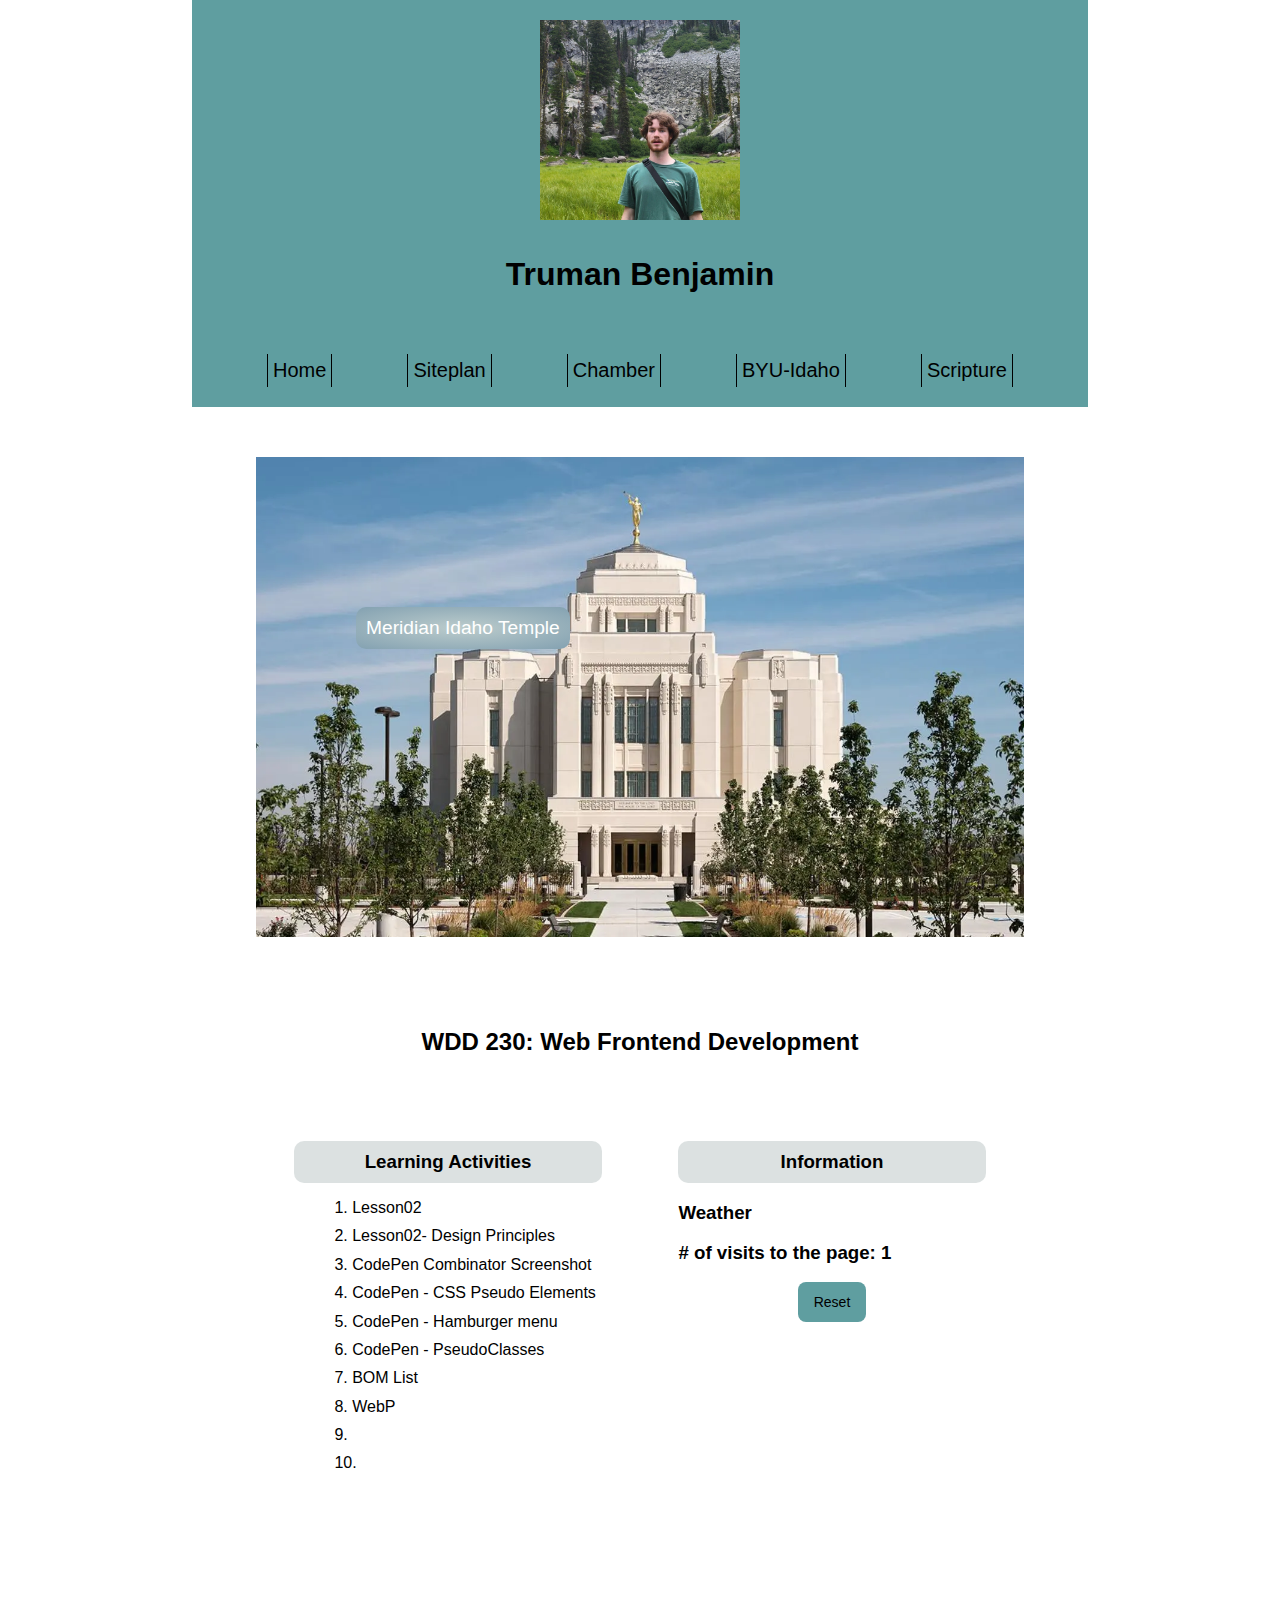
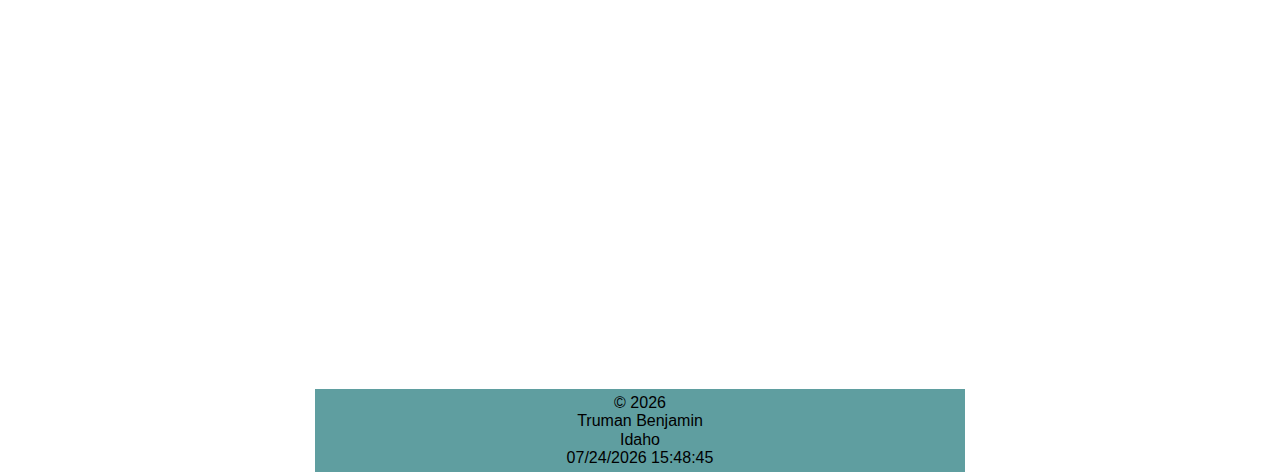
==== index.html @ e5efcb43 "webpss" ====
<!DOCTYPE html>
<html lang="en">
<head>
    
    <meta charset="UTF-8">
    <meta name="viewport" content="width=device-width, initial-scale=1.0">
    <title>Truman Benjamin - WDD230 - Web Frontend Development</title>
    <meta name="author" content="Truman Benjamin">
    <meta name="title" content="Course Portal">
    <meta name="type" content="website">
    <meta name="image of Nampa, Idaho" content="https://www.cityofnampa.us/ImageRepository/Document?documentID=16062">
    <link rel="canonical" href="https://trumanbenjamin.github.io/wdd230/">
    <meta name="description" content="WDD230 - Web Frontend Development... Course assignment portal.">
    <link rel="stylesheet" href="favicon.ico">
    <link rel="stylesheet" href="styles/normalize.css">
    <link rel="stylesheet" href="styles/base.css">
    <link rel="stylesheet" href="styles/larger.css">
    

</head>
<body>
    <header>
        <div class="profile"> 
            <img src="images/Snapchat-787601847.webp" width="200" alt="">
            <h1>Truman Benjamin</h1>
        </div>  
        <a id="menu" href="#"></a>
        <nav class="navigation">
            <a href="#">Home</a>
            <a href="lesson03/chamber-site-plan.html">Siteplan</a>
            <a href="chamber/index.html">Chamber</a>
            <a href="https://web.byui.edu/portal/student/">BYU-Idaho</a>
            <a href="https://www.churchofjesuschrist.org/study/scriptures/bofm/2-ne/9?lang=eng">Scripture</a>
        </nav>
    </header>
    <main> 
        <div class="temple">
        <picture class="image"><img src="./images/meridiantemple.webp" alt="Meridian Temple" srcset="./images/meridiantemple.webp 400w, ./images/meridiantemple.webp 960w" 
            sizes="(max-width: 768px) 400px, 960px">
            <div class="label">Meridian Idaho Temple</div>
            </picture>
        </div>      
        <h2>WDD 230: Web Frontend Development</h2>
        <section class="card">
            <h3 class="subsection">Learning Activities</h3> 
            <ul class="activities">
                <li><a href="https://trumanbenjamin.github.io/wdd230/lesson02/design.html">1. Lesson02</a></li>
                <li><a href="https://trumanbenjamin.github.io/wdd230/lesson02/design-principles.html">2. Lesson02- Design Principles</a></li>
                <li><a href="images/Screenshot2024-01-23181550.png">3. CodePen Combinator Screenshot</a></li>
                <li><a href="https://codepen.io/Truman-Benjamin/pen/poYrYKw">4. CodePen - CSS Pseudo Elements</a></li>
                <li><a href="https://codepen.io/Truman-Benjamin/pen/dyrzrLB">5. CodePen - Hamburger menu</a></li>
                <li><a href="https://codepen.io/Truman-Benjamin/pen/ExMQQPO">6. CodePen - PseudoClasses</a></li>
                <li><a href="https://trumanbenjamin.github.io/wdd230/lesson05/bom.html">7. BOM List</a></li>
                <li><a href="./images/landscape.jpg">8. WebP </a></li>
                <li><a href="">9. </a></li>
                <li><a href="">10. </a></li>
            </ul>
        </section>
        <section class="card">
            <h3 class="subsection">Information</h3>
            <h3>Weather</h3>
            <h3>
                <span># of visits to the page:</span>
                <span class="websiteCounter"></span>
            </h3>
            <button id="reset">Reset</button>
        </section>
    </main>
    <iframe src="https://www.google.com/maps/embed?pb=!1m14!1m12!1m3!1d8143.1625689111315!2d-111.79419447567759!3d43.813472941487454!2m3!1f0!2f0!3f0!3m2!1i1024!2i768!4f13.1!5e0!3m2!1sen!2sus!4v1706220791127!5m2!1sen!2sus" 
    width="600" height="450" style="border:0;" allowfullscreen="" loading="lazy" referrerpolicy="no-referrer-when-downgrade">
    </iframe>
    <footer>
        <div>
            <span>&copy;</span>
            <span id="year"></span>
        </div>
            
        Truman Benjamin <br>
        Idaho
        <div id="lastModified"></div>
        
    </footer>
    <script src="scripts/getdates.js"></script>
    <script src="scripts/coursehome.js"></script>
</body>
</html>
---- styles/base.css ----
@media only screen and (max-width: 768px) {

    .navigation {
        display: none;
    }
    nav.navigation.open {
        display: flex;
    }

    #menu { 
        display: block;
    }
    
    header, footer, nav{
        font-family: 'Segoe UI', Tahoma, Geneva, Verdana, sans-serif;
    }
    .profile{
        text-align: center;
        margin: 0 auto;
        margin-top: 0;
        margin-bottom: 0;
        padding-bottom: 20px;
    }
    .profile, nav{
        background-color: cadetblue;
        width: 70%;
    }
    header div img{
        margin-top: 20px;
        margin-bottom: 10px;
    }

    #menu {
        font-size: 2rem;
        font-weight: 700;
        text-decoration: none;
        background-color:cadetblue;
        text-align: center;
        margin: 0 auto;
        width: 70%;
        color: #000;
        padding-bottom: 10px;
    }

    #menu::before {
        content: "≡";
    }
    #menu.open::before {
        content: "❎";
    }

    .open {
        display: block;
        flex-direction: column;
    }
    .navigation.open a {
        display: flex !important;
        flex-direction: column;
        width: 100%;
        border-left: none;
        border-right: none;
    }
    nav.navigation.open {
        text-align: center;
        text-decoration: none;
        margin: auto;
        color: black;
        font-size: 20px;
        font-weight: 400;
        transition: transform 0.3s ease;
        padding-bottom: 10px;
    }

    .navigation a{
        display: block; 
        padding: 5px;
        text-align: center;
        text-decoration: none;
        color: black;
        font-size: 20px;
        font-weight: 400;
        border-right: 1px solid #000;
        border-left: 1px solid #000;
        transition: transform 0.3s ease;
    }
    nav a:hover{
        transform: translateY(-5px);
    }

    main{
        margin-left: 20%;
        margin-right: 20%;
        font-family: Verdana, Geneva, Tahoma, sans-serif;
        display: grid;
        grid-template-columns: 1fr 1fr;
        grid-template-rows: 1fr 200px 600px;
    }
    .temple {
        margin-top: 50px;
        grid-column: 1/3;
        grid-row: 1/2;
        position: relative;
    }
    .image {
        margin-top: 50px;
        grid-column: 1/3;
        grid-row: 1/2;
    }
    .image img {
        max-width: 100%;
    }
    .label {
        position: absolute;
        top: 20px;
        left: 20px;
        color: white;
        font-size: xx-small;
        background: radial-gradient(#bccccc, #83a1b1);
        padding: 10px;
        border-radius: 10px;
    }
    main h2{
        text-align: center;
        margin: auto;
        padding: 10px;
        grid-column: 1/3;
        grid-row: 2/3;
    }
    .card{
        margin-bottom: 10px;
        text-decoration: none;
        margin-left: 10%;
        margin-right: 10%;
    }

    .activities li a{
        /* This is the one that will modify the text of the a tags you put in!! */
        display: block;
        margin-bottom: 10px; 
        text-decoration: none;
        color: black;
        grid-row: span 10;

    }
    .activities li {
        list-style-type: none;
    }

    .subsection{
        background-color:rgba(179, 190, 190, 0.461);
        border-radius: 10px;
        text-align: center;
        margin: 0 auto;
        padding: 10px;
    }
    iframe {
        display: flex;
        margin: auto;
        padding: 20px;
    }

    footer{
        background-color: cadetblue;
        margin: auto;
        width: 50%;
        text-align: center;
        display: block;
        padding: 5px;
    }
    #reset {
        margin: auto;
        display: flex;
    }
    #reset {
        background-color:cadetblue;
        border-radius: 8px;
        border-style: none;
        box-sizing: border-box;
        color: black;
        cursor: pointer;
        font-family: "Haas Grot Text R Web", "Helvetica Neue", Helvetica, Arial, sans-serif;
        font-size: 14px;
        font-weight: 500;
        height: 40px;
        line-height: 20px;
        list-style: none;
        outline: none;
        padding: 10px 16px;
        position: relative;
        text-align: center;
        text-decoration: none;
        transition: transform 0.3s ease;
        vertical-align: baseline;
        user-select: none;
        -webkit-user-select: none;
        touch-action: manipulation;
      }
      
      #reset:hover,
      #reset:focus {
        transform: translateY(-5px);
        background-color:rgb(123, 170, 172);
      }
}
---- styles/larger.css ----
@media only screen and (min-width: 769px) {

	.subsection {
		max-width: 320px;
	}
	.navigation {
		margin: auto;
		text-align: center;
		align-items: center;
		padding-top: 20px;
		padding-bottom: 20px;
		display: flex;
		flex-direction: row;
		justify-content: space-evenly;
	}
	.navigation a{
		display: block; 
		padding: 5px;
		text-align: center;
		text-decoration: none;
		color: black;
		font-size: 20px;
		font-weight: 400;
		border-right: 1px solid #000;
		border-left: 1px solid #000;
		transition: transform 0.3s ease;
	}
	nav a:hover{
		transform: translateY(-5px);
	}
	#menu {
		display: none;
	}
	.navigation.open a {
		display: none;
	}
	header, footer, nav{
        font-family: 'Segoe UI', Tahoma, Geneva, Verdana, sans-serif;
    }
    .profile{
        text-align: center;
        margin: 0 auto;
        margin-top: 0;
        margin-bottom: 0;
        padding-bottom: 20px;
    }
    .profile, nav{
        background-color: cadetblue;
        width: 70%;
    }
    header div img{
        margin-top: 20px;
        margin-bottom: 10px;

    }
	main{
        margin-left: 20%;
        margin-right: 20%;
        font-family: Verdana, Geneva, Tahoma, sans-serif;
        display: grid;
        grid-template-columns: 1fr 1fr;
        grid-template-rows: 1fr 200px auto;
    }
    .temple {
        margin-top: 50px;
        grid-column: 1/3;
        grid-row: 1/2;
        position: relative;
    }
    .image img {
        max-width: 100%;
    }
    .label {
        position: absolute;
        top: 150px;
        left: 100px;
        color: white;
        font-size: larger;
        background: radial-gradient(#bccccc, #83a1b1);
        padding: 10px;
        border-radius: 10px;
    }
    main h2{
        text-align: center;
        margin: auto;
        padding: 10px;
        grid-column: 1/3;
        grid-row: 2/3;
    }
    .card{
        margin-bottom: 10px;
        text-decoration: none;
        margin-left: 10%;
        margin-right: 10%;
        /* overflow: auto; */
    }
	.card a {
		text-align: left;
	}
	
    .activities li a{
        /* This is the one that will modify the text of the a tags you put in!! */
        display: block;
        margin-bottom: 10px; 
        text-decoration: none;
        color: black;

    }
	.activities li {
        list-style-type: none;
    }
	.subsection{
        background-color:rgba(179, 190, 190, 0.461);
        border-radius: 10px;
        text-align: center;
        margin: 0 auto;
        padding: 10px;
    }
    iframe {
        display: flex;
        margin: auto;
        padding: 20px;
    }
	footer{
        background-color: cadetblue;
        margin: auto;
        width: 50%;
        text-align: center;
        display: block;
        padding: 5px;
    }
    #reset {
        margin: auto;
        display: flex;
    }
    /* Trying to make a cool button... */


    
    /* CSS */
    #reset {
      background-color:cadetblue;
      border-radius: 8px;
      border-style: none;
      box-sizing: border-box;
      color: black;
      cursor: pointer;
      font-family: "Haas Grot Text R Web", "Helvetica Neue", Helvetica, Arial, sans-serif;
      font-size: 14px;
      font-weight: 500;
      height: 40px;
      line-height: 20px;
      list-style: none;
      outline: none;
      padding: 10px 16px;
      position: relative;
      text-align: center;
      text-decoration: none;
      transition: transform 0.3s ease;
      vertical-align: baseline;
      user-select: none;
      -webkit-user-select: none;
      touch-action: manipulation;
    }
    
    #reset:hover,
    #reset:focus {
      transform: translateY(-5px);
      background-color:rgb(123, 170, 172);
    }
}
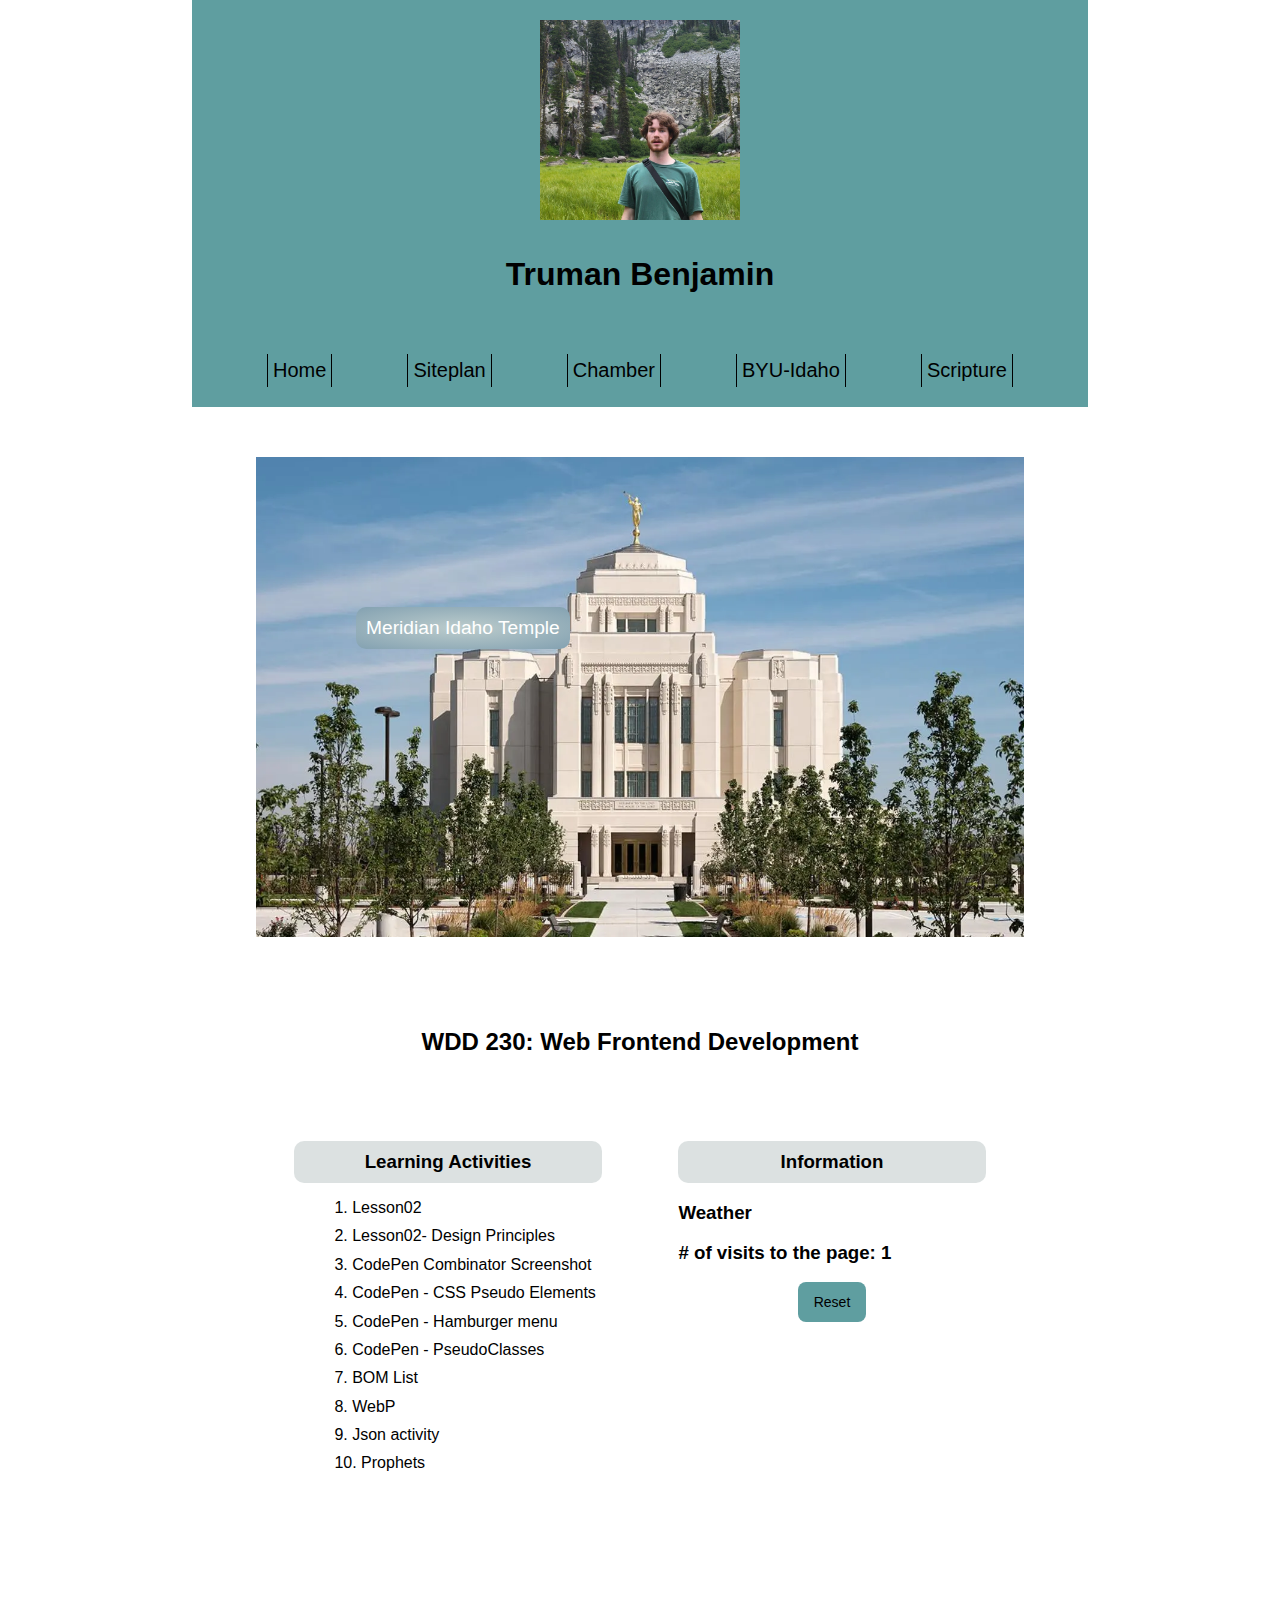
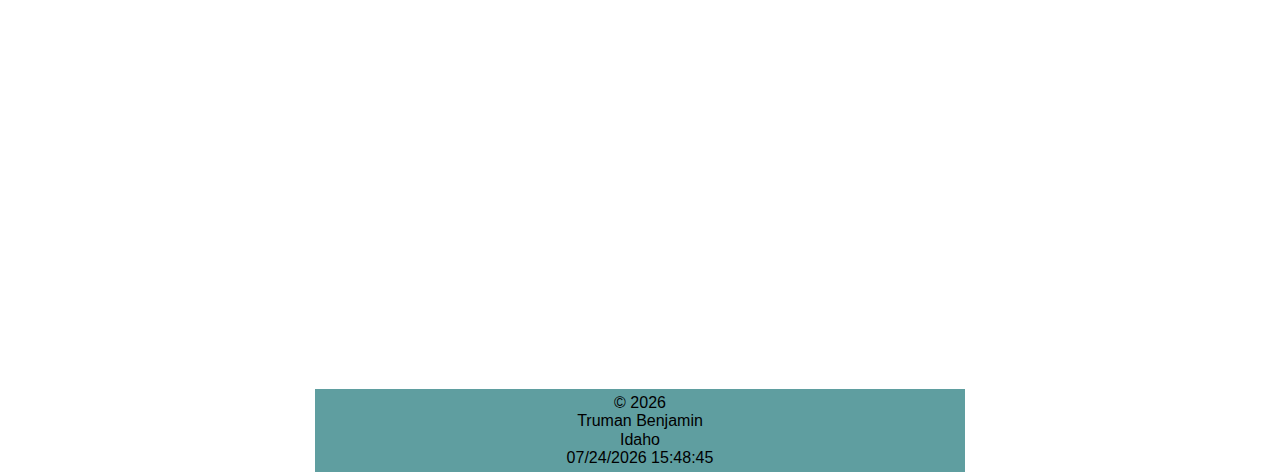
==== commit 64129328: "push" ====
--- a/index.html
+++ b/index.html
@@ -5,13 +5,12 @@
     <meta charset="UTF-8">
     <meta name="viewport" content="width=device-width, initial-scale=1.0">
     <title>Truman Benjamin - WDD230 - Web Frontend Development</title>
-    <meta name="author" content="Truman Benjamin">
-    <meta name="title" content="Course Portal">
-    <meta name="type" content="website">
-    <meta name="image of Nampa, Idaho" content="https://www.cityofnampa.us/ImageRepository/Document?documentID=16062">
+    <meta property="author" content="Truman Benjamin">
+    <meta property="title" content="Course Portal">
+    <meta property="type" content="website">
+    <meta property="imageofNampaIdaho" content="https://www.cityofnampa.us/ImageRepository/Document?documentID=16062">
     <link rel="canonical" href="https://trumanbenjamin.github.io/wdd230/">
-    <meta name="description" content="WDD230 - Web Frontend Development... Course assignment portal.">
-    <link rel="stylesheet" href="favicon.ico">
+    <meta property="description" content="WDD230 - Web Frontend Development... Course assignment portal.">
     <link rel="stylesheet" href="styles/normalize.css">
     <link rel="stylesheet" href="styles/base.css">
     <link rel="stylesheet" href="styles/larger.css">
@@ -35,10 +34,10 @@
     </header>
     <main> 
         <div class="temple">
-        <picture class="image"><img src="./images/meridiantemple.webp" alt="Meridian Temple" srcset="./images/meridiantemple.webp 400w, ./images/meridiantemple.webp 960w" 
+        <div class="image"><img src="./images/meridiantemple.webp" alt="Meridian Temple" srcset="./images/meridiantemple.webp 400w, ./images/meridiantemple.webp 960w" 
             sizes="(max-width: 768px) 400px, 960px">
-            <div class="label">Meridian Idaho Temple</div>
-            </picture>
+            <div class="label">Meridian Idaho Temple</div> 
+        </div>
         </div>      
         <h2>WDD 230: Web Frontend Development</h2>
         <section class="card">
@@ -52,8 +51,8 @@
                 <li><a href="https://codepen.io/Truman-Benjamin/pen/ExMQQPO">6. CodePen - PseudoClasses</a></li>
                 <li><a href="https://trumanbenjamin.github.io/wdd230/lesson05/bom.html">7. BOM List</a></li>
                 <li><a href="./images/landscape.jpg">8. WebP </a></li>
-                <li><a href="">9. </a></li>
-                <li><a href="">10. </a></li>
+                <li><a href="./lesson09/new-ward-members.json">9. Json activity</a></li>
+                <li><a href="./lesson09/prophets.html">10. Prophets</a></li>
             </ul>
         </section>
         <section class="card">
@@ -67,7 +66,7 @@
         </section>
     </main>
     <iframe src="https://www.google.com/maps/embed?pb=!1m14!1m12!1m3!1d8143.1625689111315!2d-111.79419447567759!3d43.813472941487454!2m3!1f0!2f0!3f0!3m2!1i1024!2i768!4f13.1!5e0!3m2!1sen!2sus!4v1706220791127!5m2!1sen!2sus" 
-    width="600" height="450" style="border:0;" allowfullscreen="" loading="lazy" referrerpolicy="no-referrer-when-downgrade">
+    width="600" height="450" allowfullscreen="" loading="lazy" referrerpolicy="no-referrer-when-downgrade">
     </iframe>
     <footer>
         <div>
--- a/styles/base.css
+++ b/styles/base.css
@@ -159,6 +159,8 @@
         display: flex;
         margin: auto;
         padding: 20px;
+        width: 200px;
+        height: 250px;
     }
 
     footer{
@@ -203,4 +205,5 @@
         transform: translateY(-5px);
         background-color:rgb(123, 170, 172);
       }
+    
 }--- a/styles/larger.css
+++ b/styles/larger.css
@@ -121,6 +121,7 @@
         display: flex;
         margin: auto;
         padding: 20px;
+        border: 0;
     }
 	footer{
         background-color: cadetblue;
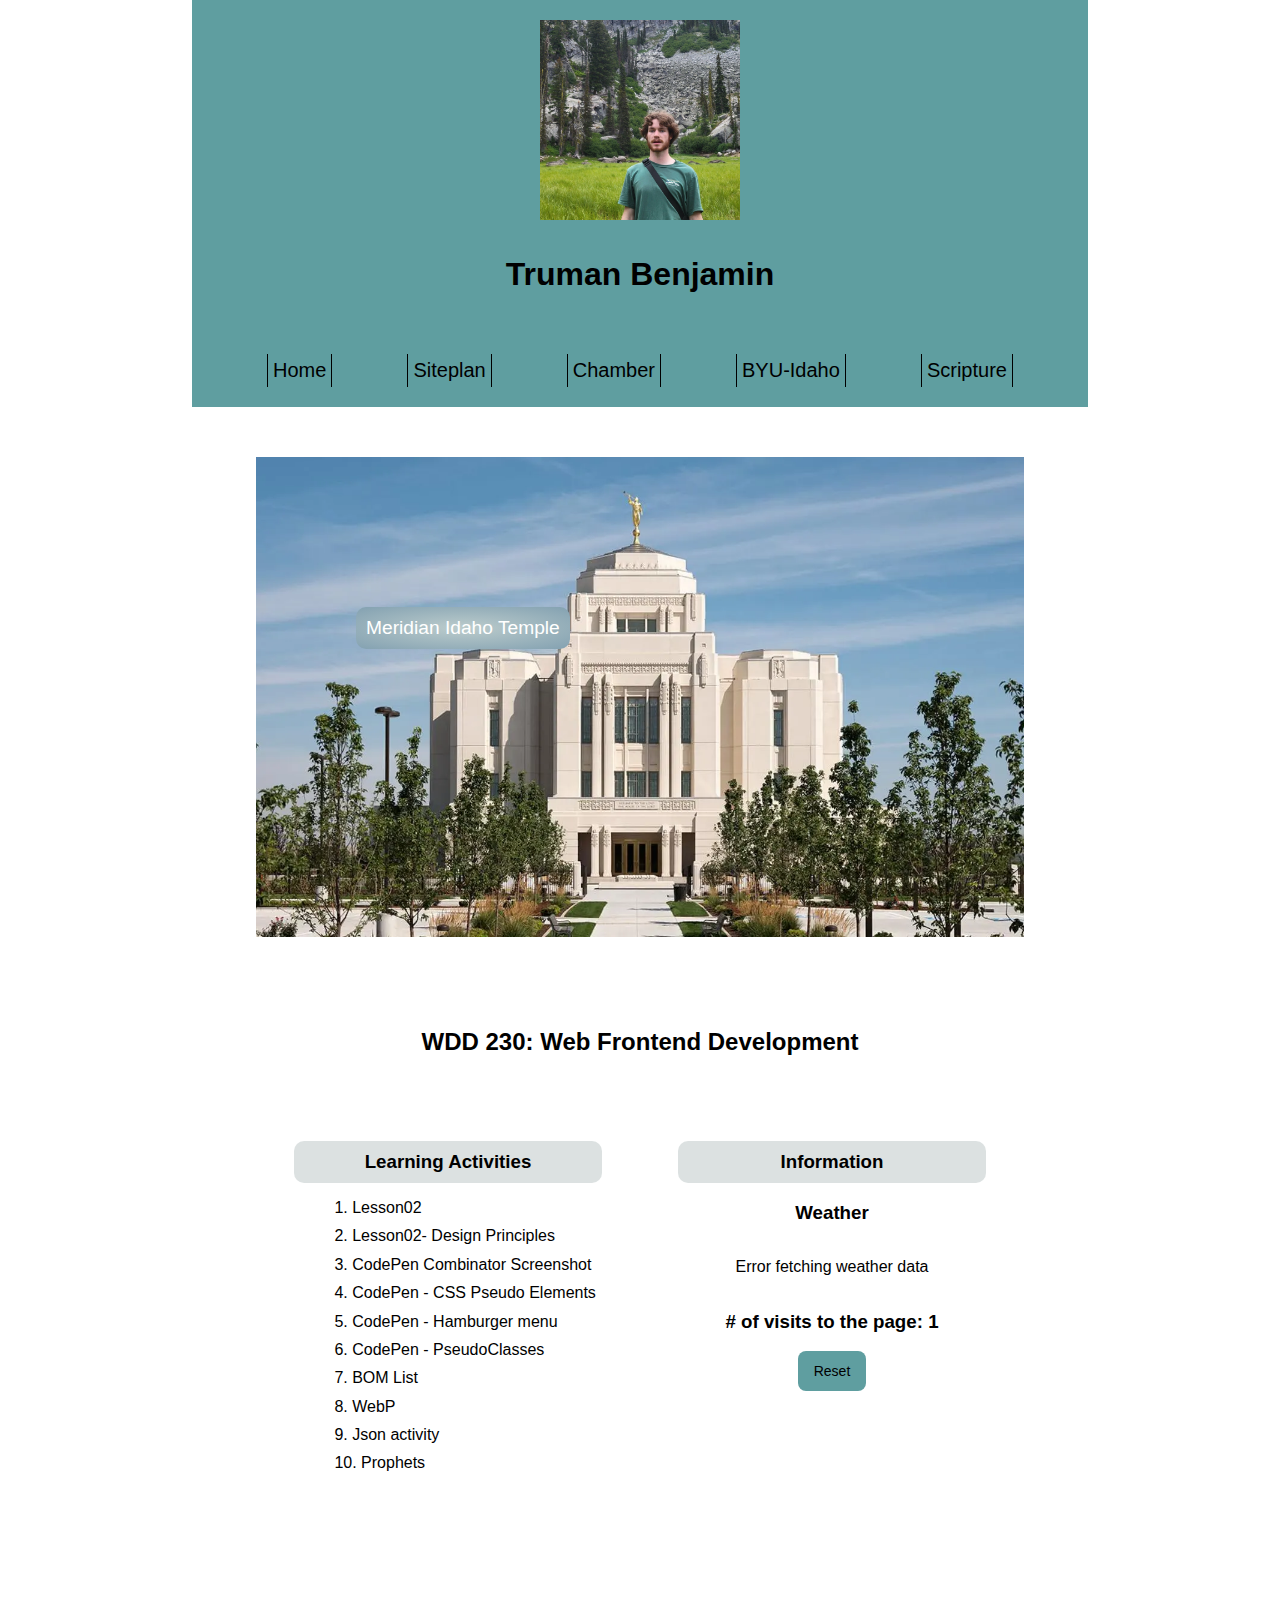
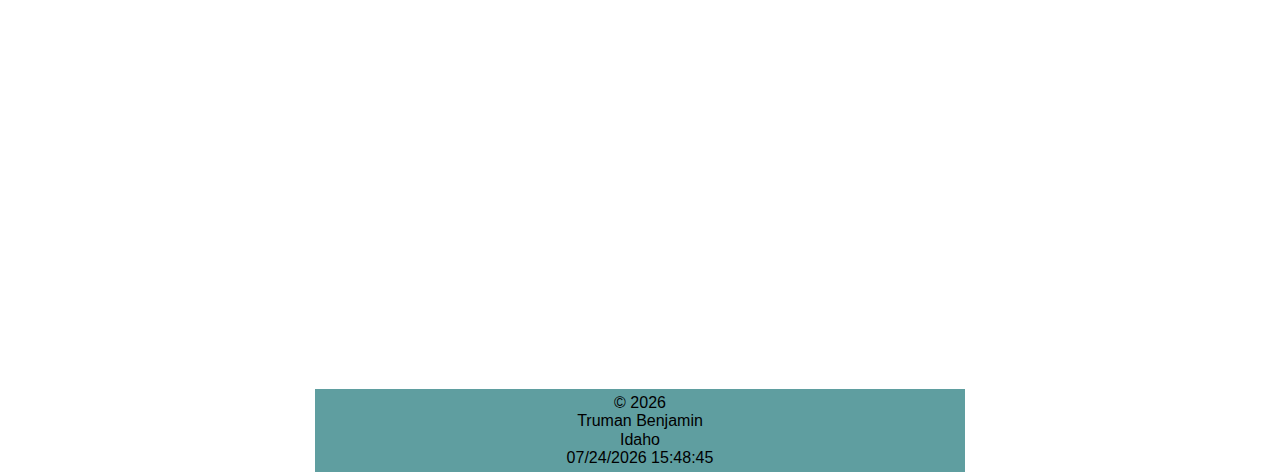
==== commit e4ba2664: "githubbbbbbbbb" ====
--- a/index.html
+++ b/index.html
@@ -58,6 +58,9 @@
         <section class="card">
             <h3 class="subsection">Information</h3>
             <h3>Weather</h3>
+            <div id="weatherInfo">
+                <p>Loading...</p>
+            </div>
             <h3>
                 <span># of visits to the page:</span>
                 <span class="websiteCounter"></span>
@@ -68,6 +71,7 @@
     <iframe src="https://www.google.com/maps/embed?pb=!1m14!1m12!1m3!1d8143.1625689111315!2d-111.79419447567759!3d43.813472941487454!2m3!1f0!2f0!3f0!3m2!1i1024!2i768!4f13.1!5e0!3m2!1sen!2sus!4v1706220791127!5m2!1sen!2sus" 
     width="600" height="450" allowfullscreen="" loading="lazy" referrerpolicy="no-referrer-when-downgrade">
     </iframe>
+
     <footer>
         <div>
             <span>&copy;</span>
--- a/styles/base.css
+++ b/styles/base.css
@@ -127,6 +127,11 @@
         padding: 10px;
         grid-column: 1/3;
         grid-row: 2/3;
+    }
+    #weatherInfo {
+        display: flex;
+        flex-direction: column;
+        align-items: center;
     }
     .card{
         margin-bottom: 10px;
--- a/styles/larger.css
+++ b/styles/larger.css
@@ -88,12 +88,16 @@
         grid-column: 1/3;
         grid-row: 2/3;
     }
+    #weatherInfo {
+        display: flex;
+        flex-direction: column;
+        align-items: center;
+    }
     .card{
         margin-bottom: 10px;
         text-decoration: none;
         margin-left: 10%;
         margin-right: 10%;
-        /* overflow: auto; */
     }
 	.card a {
 		text-align: left;
@@ -116,6 +120,9 @@
         text-align: center;
         margin: 0 auto;
         padding: 10px;
+    }
+    .card h3 {
+        text-align: center;
     }
     iframe {
         display: flex;
